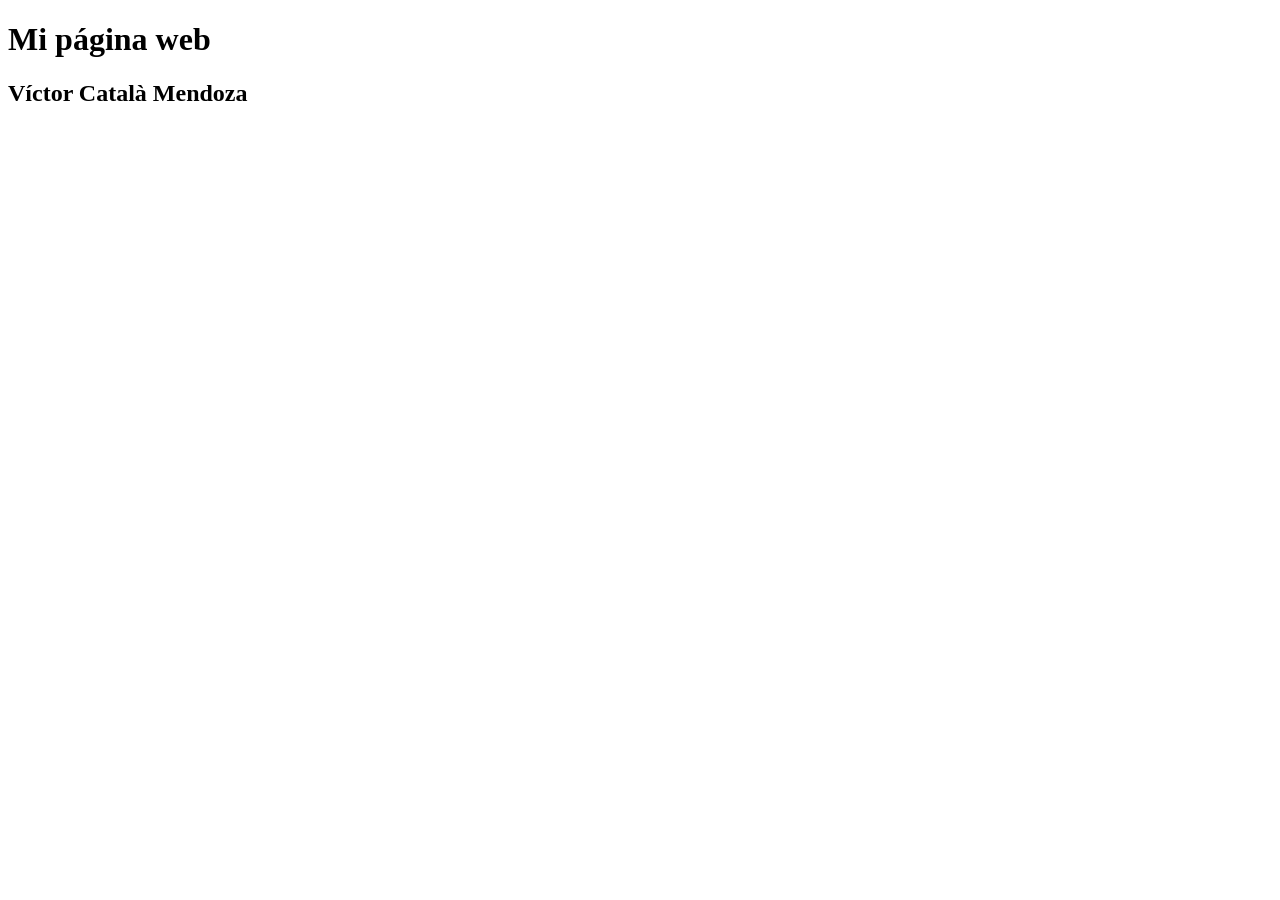
==== index.html @ d5154a56 "Agregar archivo index.html con la estructura básica de la página web" ====
<!DOCTYPE html>
<html lang="en">
<head>
    <meta charset="UTF-8">
    <meta name="viewport" content="width=device-width, initial-scale=1.0">
    <title>Mi página web</title>
</head>
<body>
    <header>
        <h1>Mi página web</h1>
        <h2>Víctor Català Mendoza</h2>
    </header>
</body>
</html>
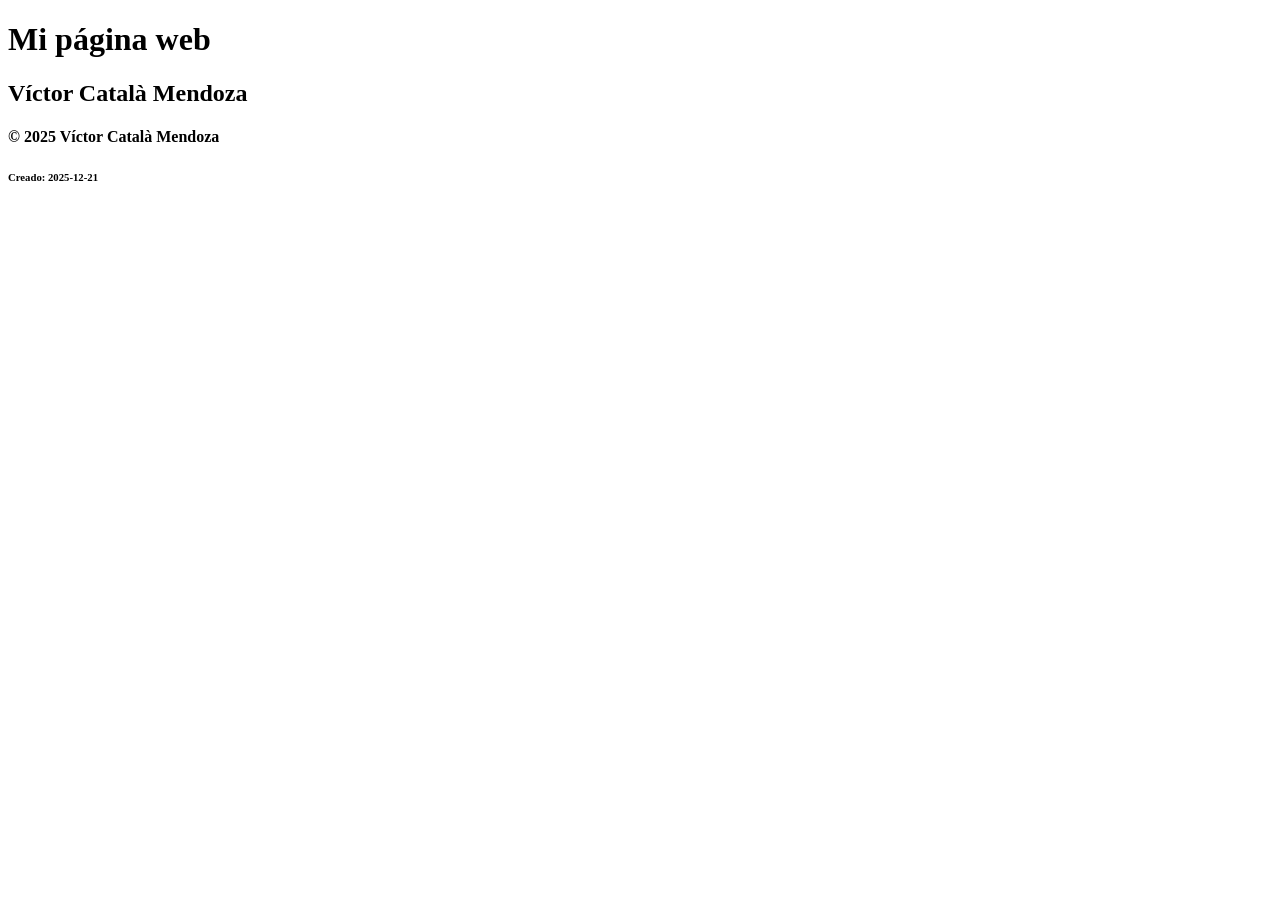
==== commit a9574d85: "Agregar estructura básica de la página web con encabezado, pie de página y sección principal" ====
--- a/index.html
+++ b/index.html
@@ -10,5 +10,12 @@
         <h1>Mi página web</h1>
         <h2>Víctor Català Mendoza</h2>
     </header>
+    <main>
+
+    </main>
+    <footer>
+        <h4>&copy; 2025 Víctor Català Mendoza</h4>
+        <h6>Creado: 2025-12-21</h6>
+    </footer>
 </body>
 </html>
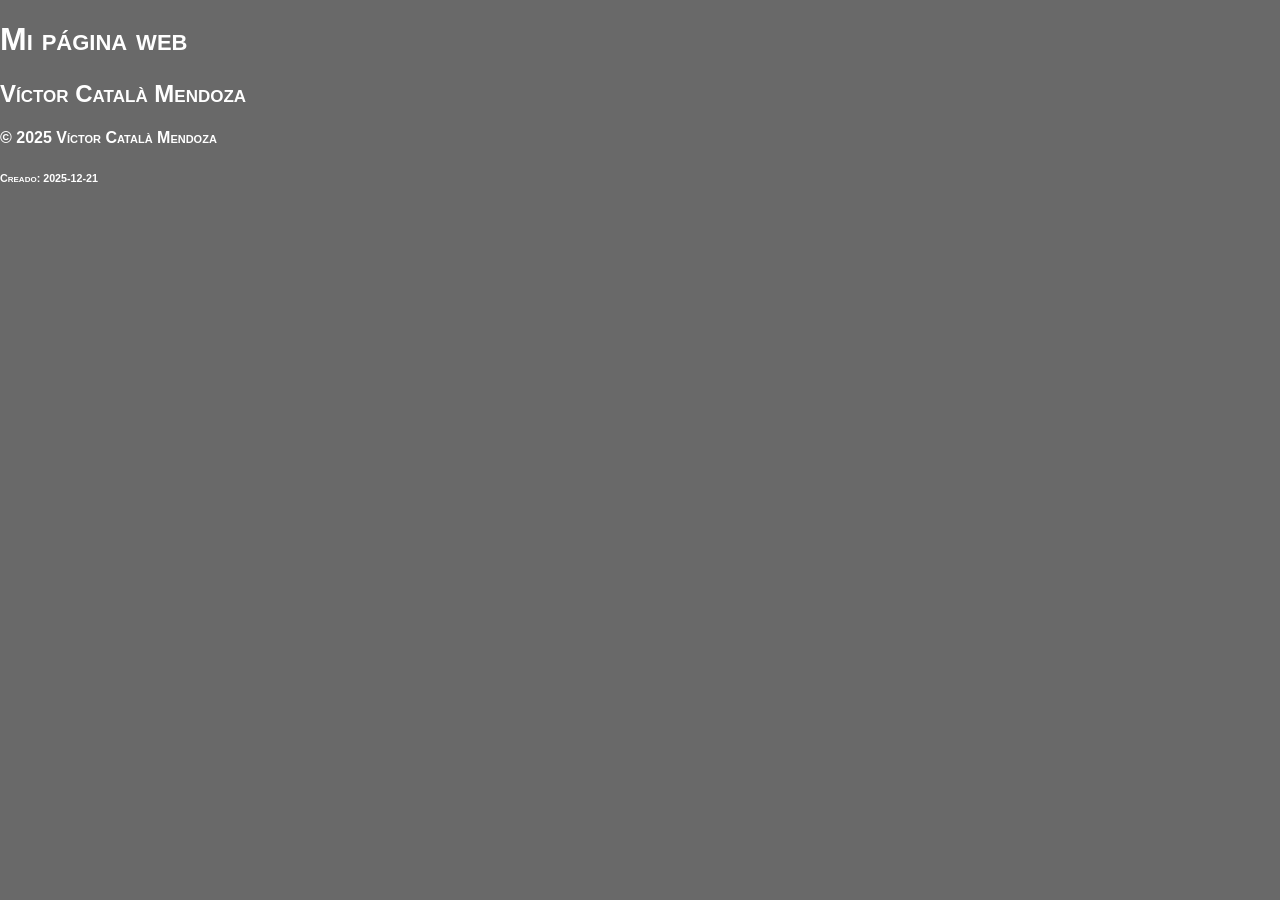
==== commit 0ab803dc: "Agregar enlace al archivo CSS en la sección de encabezado del HTML" ====
--- a/index.html
+++ b/index.html
@@ -4,6 +4,8 @@
     <meta charset="UTF-8">
     <meta name="viewport" content="width=device-width, initial-scale=1.0">
     <title>Mi página web</title>
+    <link rel="stylesheet" href="css/style.css">
+    <!-- <link rel="shortcut icon" href="favicon.ico" type="image/x-icon"> -->
 </head>
 <body>
     <header>
--- a/css/style.css
+++ b/css/style.css
@@ -0,0 +1,11 @@
+* {
+    box-sizing: border-box;
+}
+body {
+    font-family: Arial, sans-serif;
+    font-variant: small-caps;
+    margin: 0;
+    padding: 0;
+    background-color: #696969;
+    color: #ffffff;
+}
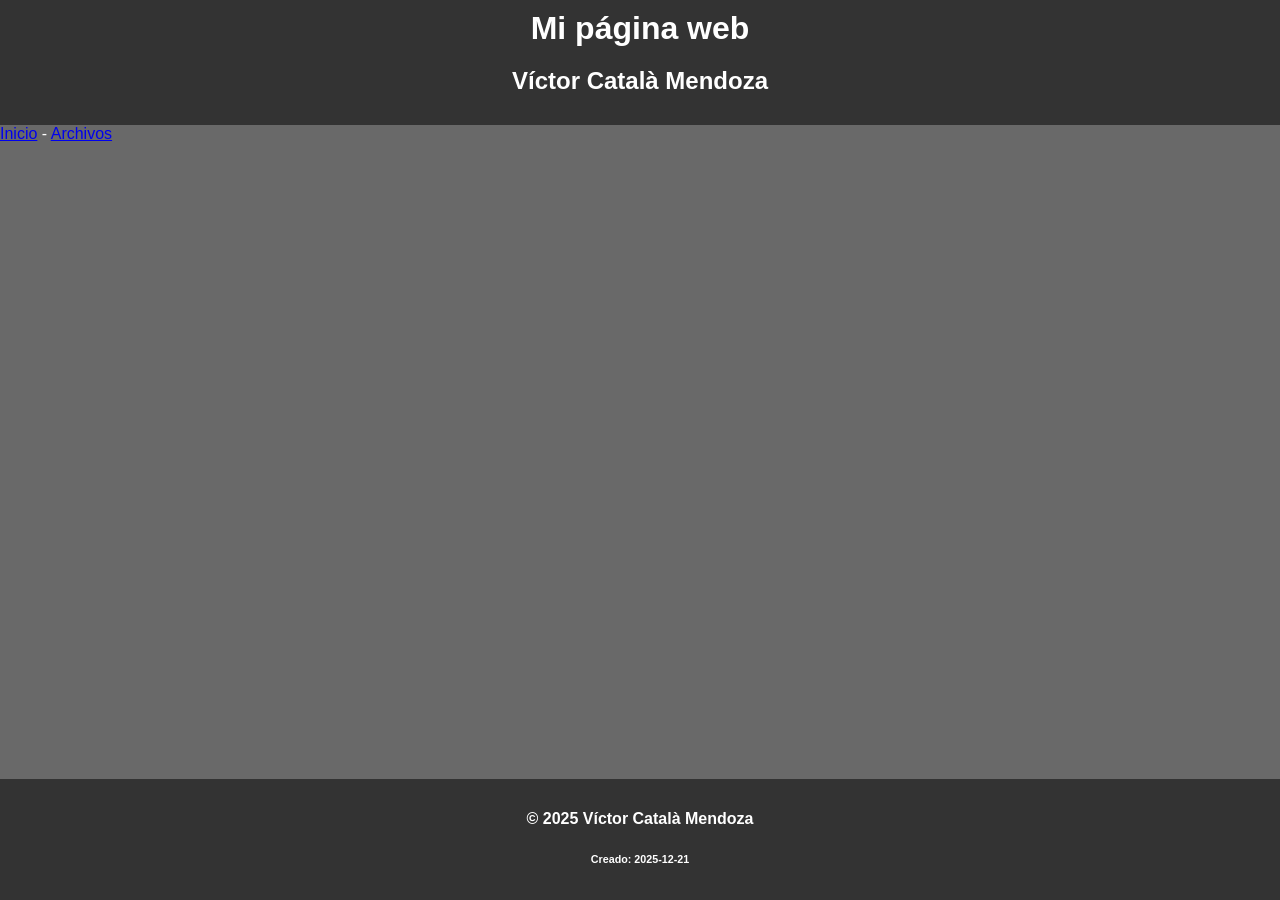
==== commit b366d061: "Agregar navegación con enlaces a Inicio y Archivos en la página web" ====
--- a/index.html
+++ b/index.html
@@ -12,6 +12,10 @@
         <h1>Mi página web</h1>
         <h2>Víctor Català Mendoza</h2>
     </header>
+    <nav>
+        <a href="index.html">Inicio</a> -  
+        <a href="files/">Archivos</a>
+    </nav>
     <main>
 
     </main>
--- a/css/style.css
+++ b/css/style.css
@@ -3,9 +3,29 @@
 }
 body {
     font-family: Arial, sans-serif;
-    font-variant: small-caps;
+    /*font-variant: small-caps;*/
     margin: 0;
     padding: 0;
     background-color: #696969;
     color: #ffffff;
+}
+header {
+    background-color: #333333;
+    padding: 10px;
+    text-align: center;
+}
+header h1 {
+    margin: 0;
+    font-size: 2em;
+}
+main {
+    padding: 20px;
+}
+footer {
+    background-color: #333333;
+    padding: 10px;
+    text-align: center;
+    position: fixed;
+    width: 100%;
+    bottom: 0;
 }
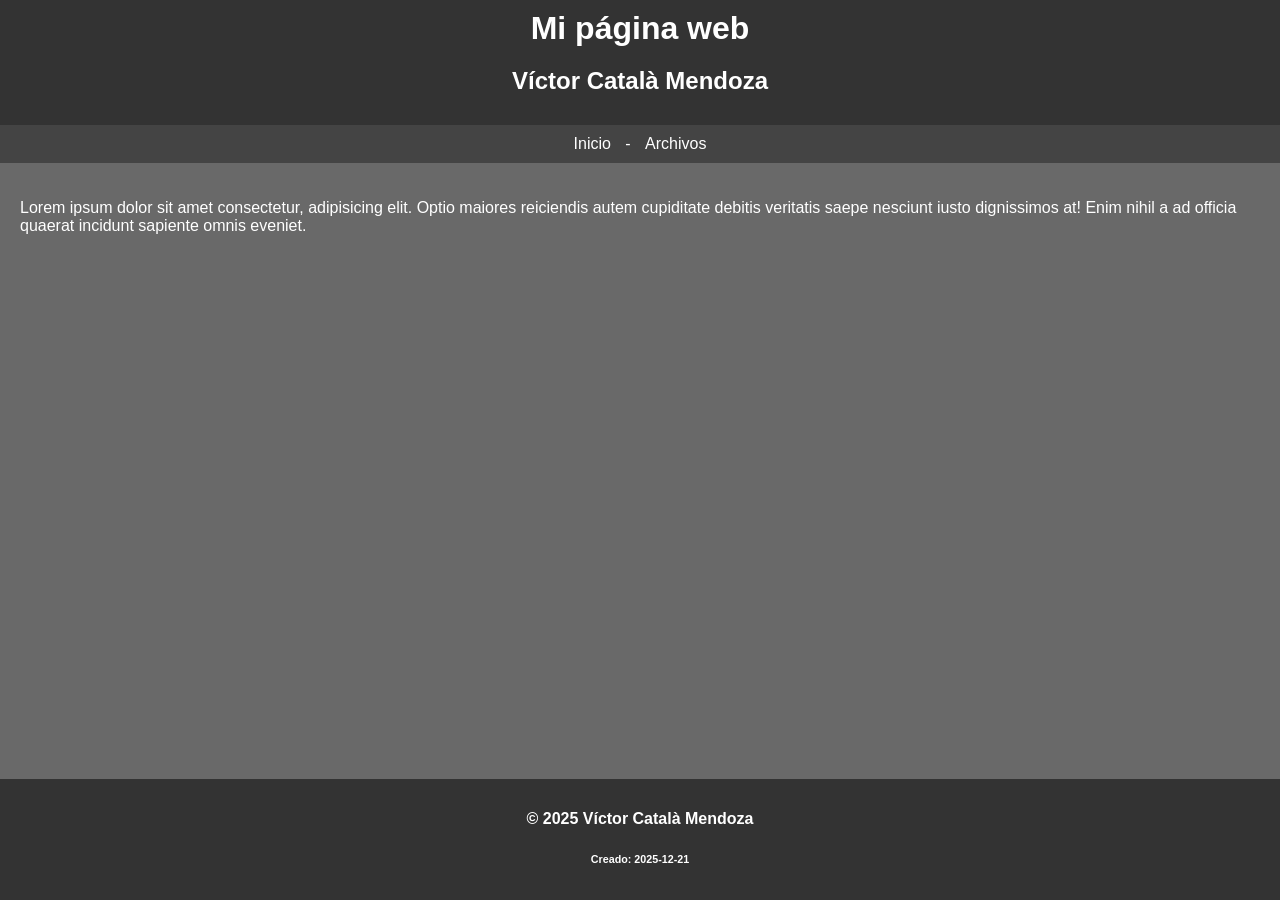
==== commit 695574d6: "Agregado párrafo de ejemplo (Lorem ipsum sit amet...)" ====
--- a/index.html
+++ b/index.html
@@ -17,7 +17,7 @@
         <a href="files/">Archivos</a>
     </nav>
     <main>
-
+        <p>Lorem ipsum dolor sit amet consectetur, adipisicing elit. Optio maiores reiciendis autem cupiditate debitis veritatis saepe nesciunt iusto dignissimos at! Enim nihil a ad officia quaerat incidunt sapiente omnis eveniet.</p>
     </main>
     <footer>
         <h4>&copy; 2025 Víctor Català Mendoza</h4>
--- a/css/style.css
+++ b/css/style.css
@@ -18,6 +18,16 @@
     margin: 0;
     font-size: 2em;
 }
+nav {
+    background-color: #444444;
+    padding: 10px;
+    text-align: center;
+}
+nav a {
+    color: #ffffff;
+    text-decoration: none;
+    margin: 0 10px;
+}
 main {
     padding: 20px;
 }
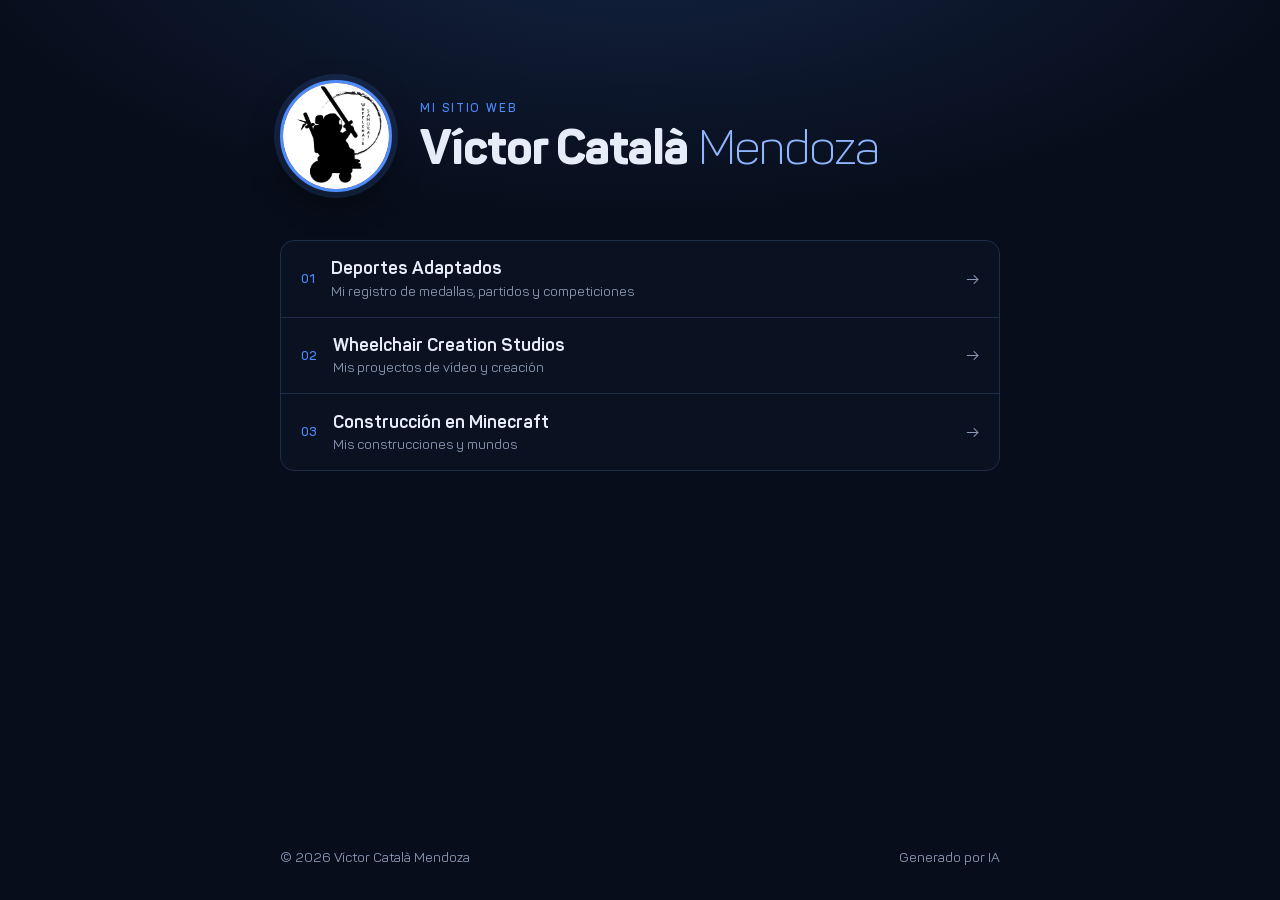
==== commit 50e75146: "Subir la nueva página web personal Portada con enlaces a Deportes Adaptados, Wheelchair Creation Stu" ====
--- a/index.html
+++ b/index.html
@@ -1,27 +1,60 @@
 <!DOCTYPE html>
-<html lang="en">
-<head>
-    <meta charset="UTF-8">
-    <meta name="viewport" content="width=device-width, initial-scale=1.0">
-    <title>Mi página web</title>
-    <link rel="stylesheet" href="css/style.css">
-    <!-- <link rel="shortcut icon" href="favicon.ico" type="image/x-icon"> -->
-</head>
-<body>
-    <header>
-        <h1>Mi página web</h1>
-        <h2>Víctor Català Mendoza</h2>
-    </header>
-    <nav>
-        <a href="index.html">Inicio</a> -  
-        <a href="files/">Archivos</a>
-    </nav>
-    <main>
-        <p>Lorem ipsum dolor sit amet consectetur, adipisicing elit. Optio maiores reiciendis autem cupiditate debitis veritatis saepe nesciunt iusto dignissimos at! Enim nihil a ad officia quaerat incidunt sapiente omnis eveniet.</p>
-    </main>
-    <footer>
-        <h4>&copy; 2025 Víctor Català Mendoza</h4>
-        <h6>Creado: 2025-12-21</h6>
-    </footer>
-</body>
-</html>+<html lang="es">
+    <head>
+        <meta charset="UTF-8">
+        <meta name="viewport" content="width=device-width, initial-scale=1.0">
+        <title>Mi sitio web - Víctor Català Mendoza</title>
+        <link rel="stylesheet" href="fonts/panton/stylesheet.css">
+        <link rel="stylesheet" href="css/style.css">
+        <link rel="icon" href="images/favicon.ico">
+    </head>
+    <body>
+        <header class="perfil">
+            <div class="perfil-contenido">
+                <img class="avatar" src="images/logo.jpg" alt="Foto de perfil de Víctor Català Mendoza">
+                <div class="perfil-texto">
+                    <p class="etiqueta">Mi sitio web</p>
+                    <h1 class="perfil-nombre">Víctor Català <span>Mendoza</span></h1>
+                </div>
+            </div>
+        </header>
+        <main>
+            <ul class="lista">
+                <li>
+                    <a href="sports/index.php">
+                        <span class="numero">01</span>
+                        <span class="texto">
+                            <span class="titulo">Deportes Adaptados</span>
+                            <span class="descripcion">Mi registro de medallas, partidos y competiciones</span>
+                        </span>
+                        <span class="flecha" aria-hidden="true">→</span>
+                    </a>
+                </li>
+                <li>
+                    <a href="wcs/index.html">
+                        <span class="numero">02</span>
+                        <span class="texto">
+                            <span class="titulo">Wheelchair Creation Studios</span>
+                            <span class="descripcion">Mis proyectos de vídeo y creación</span>
+                        </span>
+                        <span class="flecha" aria-hidden="true">→</span>
+                    </a>
+                </li>
+                <li>
+                    <a href="minecraft/index.html">
+                        <span class="numero">03</span>
+                        <span class="texto">
+                            <span class="titulo">Construcción en Minecraft</span>
+                            <span class="descripcion">Mis construcciones y mundos</span>
+                        </span>
+                        <span class="flecha" aria-hidden="true">→</span>
+                    </a>
+                </li>
+            </ul>
+        </main>
+        <footer>
+            <p>&copy; 2026 Víctor Català Mendoza</p>
+            <p>Generado por IA</p>
+        </footer>
+    </body>
+</html>
--- a/fonts/panton/stylesheet.css
+++ b/fonts/panton/stylesheet.css
@@ -0,0 +1,216 @@
+@font-face {
+    font-family: 'Panton';
+    src: url('Panton-BoldItalic.eot');
+    src: local('Panton Bold Italic'), local('Panton-BoldItalic'),
+        url('Panton-BoldItalic.eot?#iefix') format('embedded-opentype'),
+        url('Panton-BoldItalic.woff2') format('woff2'),
+        url('Panton-BoldItalic.woff') format('woff'),
+        url('Panton-BoldItalic.ttf') format('truetype');
+    font-weight: bold;
+    font-style: italic;
+}
+
+@font-face {
+    font-family: 'Panton';
+    src: url('Panton-SemiBold.eot');
+    src: local('Panton SemiBold'), local('Panton-SemiBold'),
+        url('Panton-SemiBold.eot?#iefix') format('embedded-opentype'),
+        url('Panton-SemiBold.woff2') format('woff2'),
+        url('Panton-SemiBold.woff') format('woff'),
+        url('Panton-SemiBold.ttf') format('truetype');
+    font-weight: 600;
+    font-style: normal;
+}
+
+@font-face {
+    font-family: 'Panton';
+    src: url('Panton-ExtraBoldItalic.eot');
+    src: local('Panton ExtraBold Italic'), local('Panton-ExtraBoldItalic'),
+        url('Panton-ExtraBoldItalic.eot?#iefix') format('embedded-opentype'),
+        url('Panton-ExtraBoldItalic.woff2') format('woff2'),
+        url('Panton-ExtraBoldItalic.woff') format('woff'),
+        url('Panton-ExtraBoldItalic.ttf') format('truetype');
+    font-weight: 800;
+    font-style: italic;
+}
+
+@font-face {
+    font-family: 'Panton';
+    src: url('Panton-ExtraLightItalic.eot');
+    src: local('Panton ExtraLight Italic'), local('Panton-ExtraLightItalic'),
+        url('Panton-ExtraLightItalic.eot?#iefix') format('embedded-opentype'),
+        url('Panton-ExtraLightItalic.woff2') format('woff2'),
+        url('Panton-ExtraLightItalic.woff') format('woff'),
+        url('Panton-ExtraLightItalic.ttf') format('truetype');
+    font-weight: 200;
+    font-style: italic;
+}
+
+@font-face {
+    font-family: 'Panton';
+    src: url('Panton-SemiBoldItalic.eot');
+    src: local('Panton SemiBold Italic'), local('Panton-SemiBoldItalic'),
+        url('Panton-SemiBoldItalic.eot?#iefix') format('embedded-opentype'),
+        url('Panton-SemiBoldItalic.woff2') format('woff2'),
+        url('Panton-SemiBoldItalic.woff') format('woff'),
+        url('Panton-SemiBoldItalic.ttf') format('truetype');
+    font-weight: 600;
+    font-style: italic;
+}
+
+@font-face {
+    font-family: 'Panton';
+    src: url('Panton-Black.eot');
+    src: local('Panton Black'), local('Panton-Black'),
+        url('Panton-Black.eot?#iefix') format('embedded-opentype'),
+        url('Panton-Black.woff2') format('woff2'),
+        url('Panton-Black.woff') format('woff'),
+        url('Panton-Black.ttf') format('truetype');
+    font-weight: 900;
+    font-style: normal;
+}
+
+@font-face {
+    font-family: 'Panton';
+    src: url('Panton-BlackItalic.eot');
+    src: local('Panton Black Italic'), local('Panton-BlackItalic'),
+        url('Panton-BlackItalic.eot?#iefix') format('embedded-opentype'),
+        url('Panton-BlackItalic.woff2') format('woff2'),
+        url('Panton-BlackItalic.woff') format('woff'),
+        url('Panton-BlackItalic.ttf') format('truetype');
+    font-weight: 900;
+    font-style: italic;
+}
+
+@font-face {
+    font-family: 'Panton';
+    src: url('Panton-Light.eot');
+    src: local('Panton Light'), local('Panton-Light'),
+        url('Panton-Light.eot?#iefix') format('embedded-opentype'),
+        url('Panton-Light.woff2') format('woff2'),
+        url('Panton-Light.woff') format('woff'),
+        url('Panton-Light.ttf') format('truetype');
+    font-weight: 300;
+    font-style: normal;
+}
+
+@font-face {
+    font-family: 'Panton';
+    src: url('Panton-ExtraBold.eot');
+    src: local('Panton ExtraBold'), local('Panton-ExtraBold'),
+        url('Panton-ExtraBold.eot?#iefix') format('embedded-opentype'),
+        url('Panton-ExtraBold.woff2') format('woff2'),
+        url('Panton-ExtraBold.woff') format('woff'),
+        url('Panton-ExtraBold.ttf') format('truetype');
+    font-weight: 800;
+    font-style: normal;
+}
+
+@font-face {
+    font-family: 'Panton';
+    src: url('Panton-Bold.eot');
+    src: local('Panton Bold'), local('Panton-Bold'),
+        url('Panton-Bold.eot?#iefix') format('embedded-opentype'),
+        url('Panton-Bold.woff2') format('woff2'),
+        url('Panton-Bold.woff') format('woff'),
+        url('Panton-Bold.ttf') format('truetype');
+    font-weight: bold;
+    font-style: normal;
+}
+
+@font-face {
+    font-family: 'Panton';
+    src: url('Panton-Regular.eot');
+    src: local('Panton'), local('Panton-Regular'),
+        url('Panton-Regular.eot?#iefix') format('embedded-opentype'),
+        url('Panton-Regular.woff2') format('woff2'),
+        url('Panton-Regular.woff') format('woff'),
+        url('Panton-Regular.ttf') format('truetype');
+    font-weight: normal;
+    font-style: normal;
+}
+
+@font-face {
+    font-family: 'Panton';
+    src: url('Panton-Thin.eot');
+    src: local('Panton Thin'), local('Panton-Thin'),
+        url('Panton-Thin.eot?#iefix') format('embedded-opentype'),
+        url('Panton-Thin.woff2') format('woff2'),
+        url('Panton-Thin.woff') format('woff'),
+        url('Panton-Thin.ttf') format('truetype');
+    font-weight: 100;
+    font-style: normal;
+}
+
+@font-face {
+    font-family: 'Panton';
+    src: url('Panton-HeavyItalic.eot');
+    src: local('Panton Heavy Italic'), local('Panton-HeavyItalic'),
+        url('Panton-HeavyItalic.eot?#iefix') format('embedded-opentype'),
+        url('Panton-HeavyItalic.woff2') format('woff2'),
+        url('Panton-HeavyItalic.woff') format('woff'),
+        url('Panton-HeavyItalic.ttf') format('truetype');
+    font-weight: 900;
+    font-style: italic;
+}
+
+@font-face {
+    font-family: 'Panton';
+    src: url('Panton-LightItalic.eot');
+    src: local('Panton Light Italic'), local('Panton-LightItalic'),
+        url('Panton-LightItalic.eot?#iefix') format('embedded-opentype'),
+        url('Panton-LightItalic.woff2') format('woff2'),
+        url('Panton-LightItalic.woff') format('woff'),
+        url('Panton-LightItalic.ttf') format('truetype');
+    font-weight: 300;
+    font-style: italic;
+}
+
+@font-face {
+    font-family: 'Panton';
+    src: url('Panton-ExtraLight.eot');
+    src: local('Panton ExtraLight'), local('Panton-ExtraLight'),
+        url('Panton-ExtraLight.eot?#iefix') format('embedded-opentype'),
+        url('Panton-ExtraLight.woff2') format('woff2'),
+        url('Panton-ExtraLight.woff') format('woff'),
+        url('Panton-ExtraLight.ttf') format('truetype');
+    font-weight: 200;
+    font-style: normal;
+}
+
+@font-face {
+    font-family: 'Panton';
+    src: url('Panton-ThinItalic.eot');
+    src: local('Panton Thin Italic'), local('Panton-ThinItalic'),
+        url('Panton-ThinItalic.eot?#iefix') format('embedded-opentype'),
+        url('Panton-ThinItalic.woff2') format('woff2'),
+        url('Panton-ThinItalic.woff') format('woff'),
+        url('Panton-ThinItalic.ttf') format('truetype');
+    font-weight: 100;
+    font-style: italic;
+}
+
+@font-face {
+    font-family: 'Panton';
+    src: url('Panton-RegularItalic.eot');
+    src: local('Panton Regular Italic'), local('Panton-RegularItalic'),
+        url('Panton-RegularItalic.eot?#iefix') format('embedded-opentype'),
+        url('Panton-RegularItalic.woff2') format('woff2'),
+        url('Panton-RegularItalic.woff') format('woff'),
+        url('Panton-RegularItalic.ttf') format('truetype');
+    font-weight: normal;
+    font-style: italic;
+}
+
+@font-face {
+    font-family: 'Panton';
+    src: url('Panton-Heavy.eot');
+    src: local('Panton Heavy'), local('Panton-Heavy'),
+        url('Panton-Heavy.eot?#iefix') format('embedded-opentype'),
+        url('Panton-Heavy.woff2') format('woff2'),
+        url('Panton-Heavy.woff') format('woff'),
+        url('Panton-Heavy.ttf') format('truetype');
+    font-weight: 900;
+    font-style: normal;
+}
+
--- a/css/style.css
+++ b/css/style.css
@@ -1,41 +1,256 @@
-* {
+/* ===== Colores y fuente ===== */
+:root {
+    --fondo: #070d1a;
+    --superficie: #0e1729;
+    --borde: #1e2d4a;
+    --texto: #e7edf8;
+    --texto-suave: #8d9cb8;
+    --acento: #4f8cff;
+    --acento-claro: #8fb6ff;
+
+    /* Panton, cargada desde fonts/panton/stylesheet.css */
+    --fuente: 'Panton', system-ui, -apple-system, 'Segoe UI', sans-serif;
+
+    --ancho: 720px;
+}
+
+/* ===== Base ===== */
+*,
+*::before,
+*::after {
     box-sizing: border-box;
 }
+
 body {
-    font-family: Arial, sans-serif;
-    /*font-variant: small-caps;*/
+    display: flex;
+    flex-direction: column;
+    min-height: 100vh;
+    margin: 0;
+    padding: 0 1.5rem;
+    background: var(--fondo);
+    background-image: radial-gradient(ellipse 80% 50% at 50% -10%, rgba(79, 140, 255, 0.18), transparent 70%);
+    background-repeat: no-repeat;
+    color: var(--texto);
+    font-family: var(--fuente);
+    line-height: 1.5;
+    -webkit-font-smoothing: antialiased;
+}
+
+header,
+main,
+footer {
+    width: 100%;
+    max-width: var(--ancho);
+    margin-inline: auto;
+}
+
+a:focus-visible {
+    outline: 2px solid var(--acento);
+    outline-offset: 3px;
+    border-radius: 6px;
+}
+
+.etiqueta {
+    margin: 0;
+    font-size: 0.75rem;
+    font-weight: 600;
+    letter-spacing: 0.16em;
+    text-transform: uppercase;
+    color: var(--acento);
+}
+
+/* ===== Header con foto de perfil ===== */
+.perfil {
+    padding: clamp(3rem, 9vw, 5rem) 0 clamp(2rem, 5vw, 3rem);
+}
+
+.perfil-contenido {
+    display: flex;
+    align-items: center;
+    gap: clamp(1rem, 4vw, 1.75rem);
+    color: inherit;
+    text-decoration: none;
+}
+
+.avatar {
+    flex-shrink: 0;
+    width: clamp(80px, 18vw, 112px);
+    height: clamp(80px, 18vw, 112px);
+    border-radius: 50%;
+    object-fit: cover;
+    background: #fff;
+    border: 3px solid var(--acento);
+    box-shadow: 0 0 0 6px rgba(79, 140, 255, 0.15), 0 12px 32px rgba(0, 0, 0, 0.4);
+    transition: transform 0.3s;
+}
+
+a.perfil-contenido:hover .avatar {
+    transform: scale(1.04);
+}
+
+.perfil-texto {
+    display: flex;
+    flex-direction: column;
+    gap: 0.4rem;
+    min-width: 0;
+}
+
+.perfil-nombre {
+    margin: 0;
+    font-size: clamp(1.75rem, 6vw, 3rem);
+    font-weight: 800;
+    line-height: 1.05;
+    letter-spacing: -0.02em;
+}
+
+.perfil-nombre span {
+    font-weight: 300;
+    color: var(--acento-claro);
+}
+
+/* ===== Lista compacta ===== */
+main {
+    flex: 1;
+}
+
+.lista {
     margin: 0;
     padding: 0;
-    background-color: #696969;
-    color: #ffffff;
-}
-header {
-    background-color: #333333;
-    padding: 10px;
-    text-align: center;
-}
-header h1 {
-    margin: 0;
-    font-size: 2em;
-}
-nav {
-    background-color: #444444;
-    padding: 10px;
-    text-align: center;
-}
-nav a {
-    color: #ffffff;
+    list-style: none;
+    border: 1px solid var(--borde);
+    border-radius: 14px;
+    overflow: hidden;
+    background: rgba(14, 23, 41, 0.5);
+}
+
+.lista li + li {
+    border-top: 1px solid var(--borde);
+}
+
+.lista a {
+    display: flex;
+    align-items: center;
+    gap: 1rem;
+    padding: 0.9rem 1.25rem;
+    color: inherit;
     text-decoration: none;
-    margin: 0 10px;
-}
-main {
-    padding: 20px;
-}
+    transition: background 0.2s;
+}
+
+.lista a:focus-visible {
+    outline-offset: -2px;
+    border-radius: 0;
+}
+
+.numero {
+    font-size: 0.8rem;
+    font-weight: 600;
+    color: var(--acento);
+}
+
+.texto {
+    display: flex;
+    flex: 1;
+    flex-direction: column;
+    min-width: 0;
+}
+
+.titulo {
+    font-size: 1.1rem;
+    font-weight: 700;
+    transition: color 0.2s;
+}
+
+.descripcion {
+    font-size: 0.85rem;
+    color: var(--texto-suave);
+}
+
+.flecha {
+    font-size: 1.1rem;
+    color: var(--texto-suave);
+    transition: color 0.2s, transform 0.2s;
+}
+
+.lista a:hover,
+.lista a:focus-visible {
+    background: var(--superficie);
+}
+
+.lista a:hover .titulo,
+.lista a:focus-visible .titulo {
+    color: var(--acento-claro);
+}
+
+.lista a:hover .flecha,
+.lista a:focus-visible .flecha {
+    color: var(--acento);
+    transform: translateX(4px);
+}
+
+/* ===== Páginas de subcarpeta ===== */
+.volver {
+    display: inline-block;
+    margin-bottom: 1.5rem;
+    font-size: 0.9rem;
+    color: var(--texto-suave);
+    text-decoration: none;
+    transition: color 0.2s;
+}
+
+.volver:hover,
+.volver:focus-visible {
+    color: var(--acento-claro);
+}
+
+.pagina-titulo {
+    margin: 0.5rem 0 0;
+    font-size: clamp(1.75rem, 5vw, 2.5rem);
+    font-weight: 800;
+    line-height: 1.1;
+}
+
+.pagina-titulo span {
+    font-weight: 300;
+    color: var(--acento-claro);
+}
+
+.intro {
+    max-width: 34rem;
+    margin: 1rem 0 0;
+    font-size: 1.05rem;
+    font-weight: 300;
+    color: var(--texto-suave);
+}
+
+/* ===== Pie ===== */
 footer {
-    background-color: #333333;
-    padding: 10px;
-    text-align: center;
-    position: fixed;
-    width: 100%;
-    bottom: 0;
-}+    display: flex;
+    flex-wrap: wrap;
+    justify-content: space-between;
+    gap: 0.5rem 1rem;
+    padding: 3rem 0 2rem;
+    font-size: 0.85rem;
+    color: var(--texto-suave);
+}
+
+footer p {
+    margin: 0;
+}
+
+/* ===== Móvil ===== */
+@media (max-width: 520px) {
+    body {
+        padding: 0 1rem;
+    }
+
+    .lista a {
+        padding: 0.85rem 1rem;
+    }
+}
+
+@media (prefers-reduced-motion: reduce) {
+    * {
+        transition: none !important;
+    }
+}
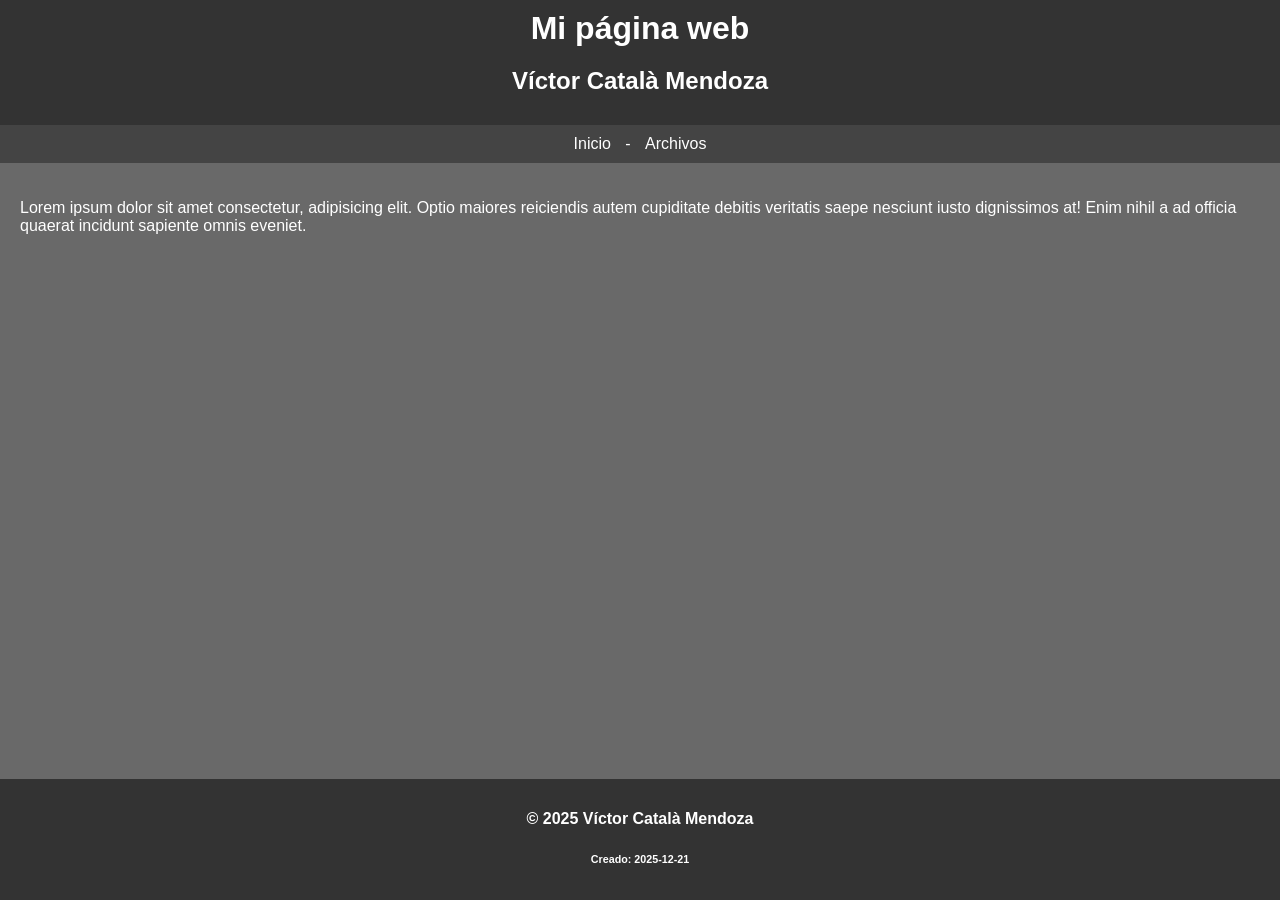
==== commit 1e1bacd2: "Revertir los cambios de la web personal Deshace el PR #1 y los commits 99a0e63 y 78d66e7: dev vuelve" ====
--- a/index.html
+++ b/index.html
@@ -1,60 +1,27 @@
 <!DOCTYPE html>
-<html lang="es">
-    <head>
-        <meta charset="UTF-8">
-        <meta name="viewport" content="width=device-width, initial-scale=1.0">
-        <title>Mi sitio web - Víctor Català Mendoza</title>
-        <link rel="stylesheet" href="fonts/panton/stylesheet.css">
-        <link rel="stylesheet" href="css/style.css">
-        <link rel="icon" href="images/favicon.ico">
-    </head>
-    <body>
-        <header class="perfil">
-            <div class="perfil-contenido">
-                <img class="avatar" src="images/logo.jpg" alt="Foto de perfil de Víctor Català Mendoza">
-                <div class="perfil-texto">
-                    <p class="etiqueta">Mi sitio web</p>
-                    <h1 class="perfil-nombre">Víctor Català <span>Mendoza</span></h1>
-                </div>
-            </div>
-        </header>
-        <main>
-            <ul class="lista">
-                <li>
-                    <a href="sports/index.php">
-                        <span class="numero">01</span>
-                        <span class="texto">
-                            <span class="titulo">Deportes Adaptados</span>
-                            <span class="descripcion">Mi registro de medallas, partidos y competiciones</span>
-                        </span>
-                        <span class="flecha" aria-hidden="true">→</span>
-                    </a>
-                </li>
-                <li>
-                    <a href="wcs/index.html">
-                        <span class="numero">02</span>
-                        <span class="texto">
-                            <span class="titulo">Wheelchair Creation Studios</span>
-                            <span class="descripcion">Mis proyectos de vídeo y creación</span>
-                        </span>
-                        <span class="flecha" aria-hidden="true">→</span>
-                    </a>
-                </li>
-                <li>
-                    <a href="minecraft/index.html">
-                        <span class="numero">03</span>
-                        <span class="texto">
-                            <span class="titulo">Construcción en Minecraft</span>
-                            <span class="descripcion">Mis construcciones y mundos</span>
-                        </span>
-                        <span class="flecha" aria-hidden="true">→</span>
-                    </a>
-                </li>
-            </ul>
-        </main>
-        <footer>
-            <p>&copy; 2026 Víctor Català Mendoza</p>
-            <p>Generado por IA</p>
-        </footer>
-    </body>
-</html>
+<html lang="en">
+<head>
+    <meta charset="UTF-8">
+    <meta name="viewport" content="width=device-width, initial-scale=1.0">
+    <title>Mi página web</title>
+    <link rel="stylesheet" href="css/style.css">
+    <!-- <link rel="shortcut icon" href="favicon.ico" type="image/x-icon"> -->
+</head>
+<body>
+    <header>
+        <h1>Mi página web</h1>
+        <h2>Víctor Català Mendoza</h2>
+    </header>
+    <nav>
+        <a href="index.html">Inicio</a> -  
+        <a href="files/">Archivos</a>
+    </nav>
+    <main>
+        <p>Lorem ipsum dolor sit amet consectetur, adipisicing elit. Optio maiores reiciendis autem cupiditate debitis veritatis saepe nesciunt iusto dignissimos at! Enim nihil a ad officia quaerat incidunt sapiente omnis eveniet.</p>
+    </main>
+    <footer>
+        <h4>&copy; 2025 Víctor Català Mendoza</h4>
+        <h6>Creado: 2025-12-21</h6>
+    </footer>
+</body>
+</html>
--- a/css/style.css
+++ b/css/style.css
@@ -1,256 +1,41 @@
-/* ===== Colores y fuente ===== */
-:root {
-    --fondo: #070d1a;
-    --superficie: #0e1729;
-    --borde: #1e2d4a;
-    --texto: #e7edf8;
-    --texto-suave: #8d9cb8;
-    --acento: #4f8cff;
-    --acento-claro: #8fb6ff;
-
-    /* Panton, cargada desde fonts/panton/stylesheet.css */
-    --fuente: 'Panton', system-ui, -apple-system, 'Segoe UI', sans-serif;
-
-    --ancho: 720px;
-}
-
-/* ===== Base ===== */
-*,
-*::before,
-*::after {
+* {
     box-sizing: border-box;
 }
-
 body {
-    display: flex;
-    flex-direction: column;
-    min-height: 100vh;
-    margin: 0;
-    padding: 0 1.5rem;
-    background: var(--fondo);
-    background-image: radial-gradient(ellipse 80% 50% at 50% -10%, rgba(79, 140, 255, 0.18), transparent 70%);
-    background-repeat: no-repeat;
-    color: var(--texto);
-    font-family: var(--fuente);
-    line-height: 1.5;
-    -webkit-font-smoothing: antialiased;
-}
-
-header,
-main,
-footer {
-    width: 100%;
-    max-width: var(--ancho);
-    margin-inline: auto;
-}
-
-a:focus-visible {
-    outline: 2px solid var(--acento);
-    outline-offset: 3px;
-    border-radius: 6px;
-}
-
-.etiqueta {
-    margin: 0;
-    font-size: 0.75rem;
-    font-weight: 600;
-    letter-spacing: 0.16em;
-    text-transform: uppercase;
-    color: var(--acento);
-}
-
-/* ===== Header con foto de perfil ===== */
-.perfil {
-    padding: clamp(3rem, 9vw, 5rem) 0 clamp(2rem, 5vw, 3rem);
-}
-
-.perfil-contenido {
-    display: flex;
-    align-items: center;
-    gap: clamp(1rem, 4vw, 1.75rem);
-    color: inherit;
-    text-decoration: none;
-}
-
-.avatar {
-    flex-shrink: 0;
-    width: clamp(80px, 18vw, 112px);
-    height: clamp(80px, 18vw, 112px);
-    border-radius: 50%;
-    object-fit: cover;
-    background: #fff;
-    border: 3px solid var(--acento);
-    box-shadow: 0 0 0 6px rgba(79, 140, 255, 0.15), 0 12px 32px rgba(0, 0, 0, 0.4);
-    transition: transform 0.3s;
-}
-
-a.perfil-contenido:hover .avatar {
-    transform: scale(1.04);
-}
-
-.perfil-texto {
-    display: flex;
-    flex-direction: column;
-    gap: 0.4rem;
-    min-width: 0;
-}
-
-.perfil-nombre {
-    margin: 0;
-    font-size: clamp(1.75rem, 6vw, 3rem);
-    font-weight: 800;
-    line-height: 1.05;
-    letter-spacing: -0.02em;
-}
-
-.perfil-nombre span {
-    font-weight: 300;
-    color: var(--acento-claro);
-}
-
-/* ===== Lista compacta ===== */
-main {
-    flex: 1;
-}
-
-.lista {
+    font-family: Arial, sans-serif;
+    /*font-variant: small-caps;*/
     margin: 0;
     padding: 0;
-    list-style: none;
-    border: 1px solid var(--borde);
-    border-radius: 14px;
-    overflow: hidden;
-    background: rgba(14, 23, 41, 0.5);
+    background-color: #696969;
+    color: #ffffff;
 }
-
-.lista li + li {
-    border-top: 1px solid var(--borde);
+header {
+    background-color: #333333;
+    padding: 10px;
+    text-align: center;
 }
-
-.lista a {
-    display: flex;
-    align-items: center;
-    gap: 1rem;
-    padding: 0.9rem 1.25rem;
-    color: inherit;
+header h1 {
+    margin: 0;
+    font-size: 2em;
+}
+nav {
+    background-color: #444444;
+    padding: 10px;
+    text-align: center;
+}
+nav a {
+    color: #ffffff;
     text-decoration: none;
-    transition: background 0.2s;
+    margin: 0 10px;
 }
-
-.lista a:focus-visible {
-    outline-offset: -2px;
-    border-radius: 0;
+main {
+    padding: 20px;
 }
-
-.numero {
-    font-size: 0.8rem;
-    font-weight: 600;
-    color: var(--acento);
-}
-
-.texto {
-    display: flex;
-    flex: 1;
-    flex-direction: column;
-    min-width: 0;
-}
-
-.titulo {
-    font-size: 1.1rem;
-    font-weight: 700;
-    transition: color 0.2s;
-}
-
-.descripcion {
-    font-size: 0.85rem;
-    color: var(--texto-suave);
-}
-
-.flecha {
-    font-size: 1.1rem;
-    color: var(--texto-suave);
-    transition: color 0.2s, transform 0.2s;
-}
-
-.lista a:hover,
-.lista a:focus-visible {
-    background: var(--superficie);
-}
-
-.lista a:hover .titulo,
-.lista a:focus-visible .titulo {
-    color: var(--acento-claro);
-}
-
-.lista a:hover .flecha,
-.lista a:focus-visible .flecha {
-    color: var(--acento);
-    transform: translateX(4px);
-}
-
-/* ===== Páginas de subcarpeta ===== */
-.volver {
-    display: inline-block;
-    margin-bottom: 1.5rem;
-    font-size: 0.9rem;
-    color: var(--texto-suave);
-    text-decoration: none;
-    transition: color 0.2s;
-}
-
-.volver:hover,
-.volver:focus-visible {
-    color: var(--acento-claro);
-}
-
-.pagina-titulo {
-    margin: 0.5rem 0 0;
-    font-size: clamp(1.75rem, 5vw, 2.5rem);
-    font-weight: 800;
-    line-height: 1.1;
-}
-
-.pagina-titulo span {
-    font-weight: 300;
-    color: var(--acento-claro);
-}
-
-.intro {
-    max-width: 34rem;
-    margin: 1rem 0 0;
-    font-size: 1.05rem;
-    font-weight: 300;
-    color: var(--texto-suave);
-}
-
-/* ===== Pie ===== */
 footer {
-    display: flex;
-    flex-wrap: wrap;
-    justify-content: space-between;
-    gap: 0.5rem 1rem;
-    padding: 3rem 0 2rem;
-    font-size: 0.85rem;
-    color: var(--texto-suave);
-}
-
-footer p {
-    margin: 0;
-}
-
-/* ===== Móvil ===== */
-@media (max-width: 520px) {
-    body {
-        padding: 0 1rem;
-    }
-
-    .lista a {
-        padding: 0.85rem 1rem;
-    }
-}
-
-@media (prefers-reduced-motion: reduce) {
-    * {
-        transition: none !important;
-    }
-}
+    background-color: #333333;
+    padding: 10px;
+    text-align: center;
+    position: fixed;
+    width: 100%;
+    bottom: 0;
+}
